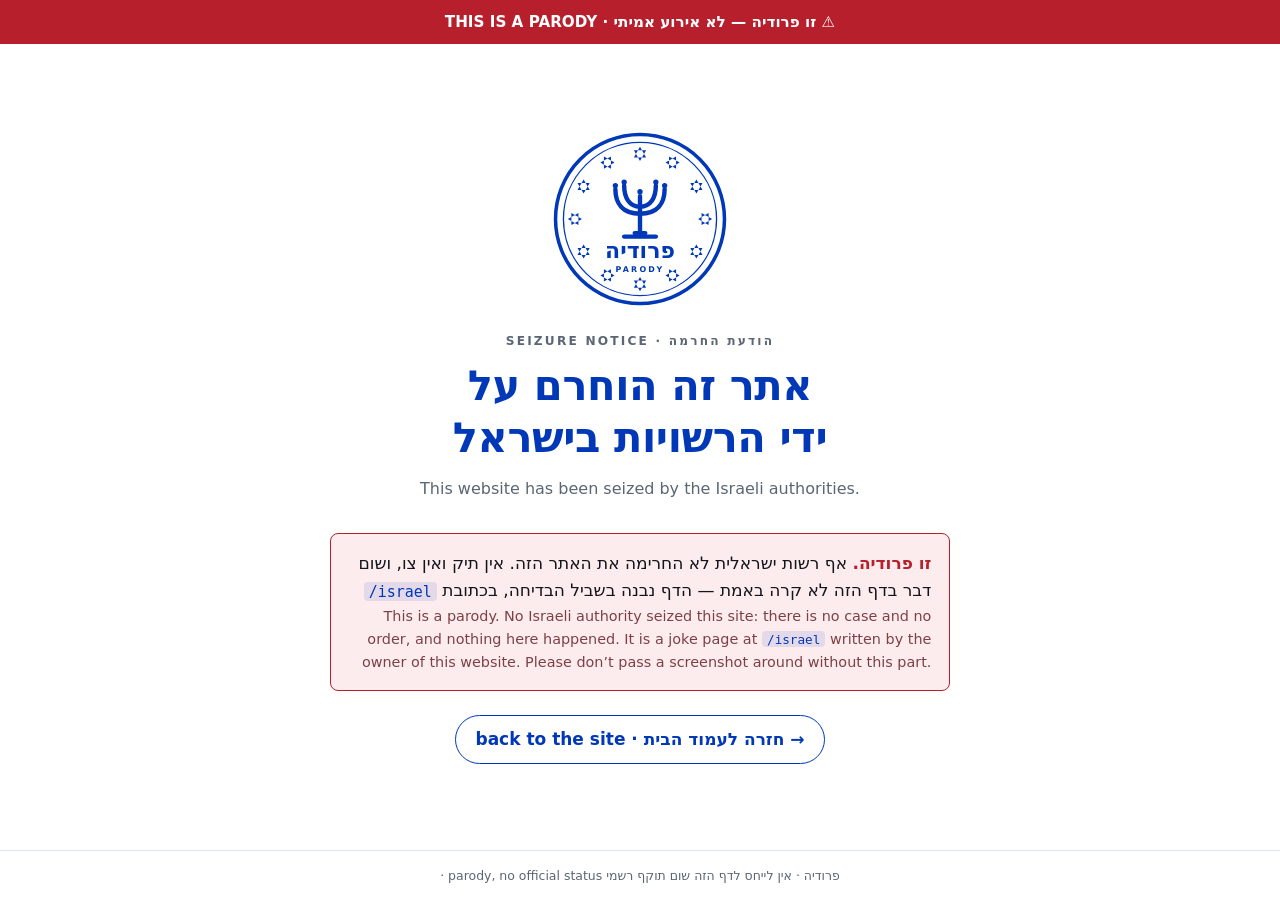
==== israel/index.html @ 96e04015 "website update" ====
<!doctype html>
<html lang="he" dir="rtl">
<head>
<meta charset="utf-8">
<meta name="viewport" content="width=device-width,initial-scale=1">
<meta name="referrer" content="no-referrer">
<meta name="robots" content="noindex,nofollow">
<meta name="theme-color" content="#0038b8">
<meta name="description" content="פרודיה — דף בדיחה. אתר זה לא הוחרם על ידי שום רשות, ולא קרה שום אירוע אמיתי.">
<title>אתר זה הוחרם · פרודיה</title>
<link rel="icon" href="data:,">
<link rel="stylesheet" href="israel.css">
</head>
<body>

<div class="bar">⚠ זו פרודיה — לא אירוע אמיתי · THIS IS A PARODY</div>

<main class="page">
<div class="inner">

<svg class="emblem" viewBox="0 0 200 200" role="img" aria-label="חותם פרודיה — parody seal">
<defs>
<path id="magen" d="M0,-8 L6.93,4 L-6.93,4 Z M0,8 L6.93,-4 L-6.93,-4 Z"/>
</defs>

<circle cx="100" cy="100" r="96" fill="none" stroke="currentColor" stroke-width="4"/>
<circle cx="100" cy="100" r="87" fill="none" stroke="currentColor" stroke-width="1.5"/>

<g fill="currentColor" aria-hidden="true">
<use href="#magen" transform="translate(100,26)"/>
<use href="#magen" transform="rotate(30 100 100) translate(100,26)"/>
<use href="#magen" transform="rotate(60 100 100) translate(100,26)"/>
<use href="#magen" transform="rotate(90 100 100) translate(100,26)"/>
<use href="#magen" transform="rotate(120 100 100) translate(100,26)"/>
<use href="#magen" transform="rotate(150 100 100) translate(100,26)"/>
<use href="#magen" transform="rotate(180 100 100) translate(100,26)"/>
<use href="#magen" transform="rotate(210 100 100) translate(100,26)"/>
<use href="#magen" transform="rotate(240 100 100) translate(100,26)"/>
<use href="#magen" transform="rotate(270 100 100) translate(100,26)"/>
<use href="#magen" transform="rotate(300 100 100) translate(100,26)"/>
<use href="#magen" transform="rotate(330 100 100) translate(100,26)"/>
</g>

<g fill="none" stroke="currentColor" stroke-width="5" stroke-linecap="round" stroke-linejoin="round" aria-hidden="true">
<path d="M100 116 V 74"/>
<path d="M100 94 C 80 94 72 82 72 66"/>
<path d="M100 94 C 120 94 128 82 128 66"/>
<path d="M100 86 C 88 86 82 76 82 62"/>
<path d="M100 86 C 112 86 118 76 118 62"/>
<path d="M82 120 H 118"/>
<path d="M94 116 h12"/>
</g>

<g fill="currentColor" aria-hidden="true">
<circle cx="72" cy="62" r="3"/>
<circle cx="82" cy="58" r="3"/>
<circle cx="100" cy="69" r="3"/>
<circle cx="118" cy="58" r="3"/>
<circle cx="128" cy="62" r="3"/>
</g>

<text x="100" y="144" text-anchor="middle" font-size="25" font-weight="800" fill="currentColor" direction="rtl" font-family="inherit">פרודיה</text>
<text x="100" y="160" text-anchor="middle" font-size="9" font-weight="700" letter-spacing="2.5" fill="currentColor" font-family="inherit">PARODY</text>
</svg>

<p class="kicker">הודעת החרמה · SEIZURE NOTICE</p>

<h1>אתר זה הוחרם על ידי הרשויות בישראל</h1>

<p class="sub">This website has been seized by the Israeli authorities.</p>

<div class="parody">
<p><strong>זו פרודיה.</strong> אף רשות ישראלית לא החרימה את האתר הזה. אין תיק ואין צו, ושום דבר בדף הזה לא קרה באמת — הדף נבנה בשביל הבדיחה, בכתובת <code>/israel</code></p>
<p class="en">This is a parody. No Israeli authority seized this site: there is no case and no order, and nothing here happened. It is a joke page at <code>/israel</code> written by the owner of this website. Please don’t pass a screenshot around without this part.</p>
</div>

<p class="back"><a href="/">→ חזרה לעמוד הבית · back to the site</a></p>

</div>
</main>

<footer class="foot"><span>פרודיה · אין לייחס לדף הזה שום תוקף רשמי</span> <span dir="ltr">· parody, no official status</span></footer>

</body>
</html>
---- israel/israel.css ----
/* /israel — parody notice page (flat, full-page).
   Shared by kirmy.org, kozzyx.org, owaua.com and wearegays.net.

   Deliberately plain: no gradients, no glows, no animation, system fonts only.
   The parody framing is part of the design and is not decorative — the banner,
   the seal (פרודיה / PARODY) and the disclosure box all state it. */

*, *::before, *::after { box-sizing: border-box; }

:root {
  --blue: #0038b8;
  --blue-soft: #eef2fd;
  --ink: #12161c;
  --muted: #5b6675;
  --line: #dde3ec;
  --red: #b81f2c;
  --red-soft: #fdecee;
}

html, body { height: 100%; }

body {
  margin: 0;
  min-height: 100vh;
  display: flex;
  flex-direction: column;
  background: #fff;
  color: var(--ink);
  font-family: system-ui, -apple-system, "Segoe UI", Roboto, "Helvetica Neue",
    "Arial Hebrew", Arial, sans-serif;
  font-size: 17px;
  line-height: 1.6;
  -webkit-text-size-adjust: 100%;
}

/* --- parody banner --- */
.bar {
  background: var(--red);
  color: #fff;
  text-align: center;
  font-weight: 700;
  font-size: clamp(.76rem, 2.2vw, .95rem);
  padding: .62rem 1rem;
}

/* --- full-height centred stage --- */
.page {
  flex: 1;
  display: grid;
  place-items: center;
  padding: clamp(1.5rem, 5vw, 3.5rem) 1.25rem;
}

.inner {
  width: 100%;
  max-width: 620px;
  text-align: center;
}

.emblem {
  display: block;
  width: clamp(116px, 30vw, 176px);
  height: auto;
  margin: 0 auto clamp(1rem, 3vw, 1.6rem);
  color: var(--blue);
}

.kicker {
  margin: 0 0 .55rem;
  color: var(--muted);
  font-size: .76rem;
  font-weight: 700;
  letter-spacing: .18em;
}

h1 {
  margin: 0 0 .7rem;
  font-size: clamp(1.6rem, 6vw, 2.6rem);
  font-weight: 800;
  line-height: 1.25;
  letter-spacing: -.01em;
  color: var(--blue);
  text-wrap: balance;
}

.sub {
  direction: ltr;
  unicode-bidi: isolate;
  margin: 0 0 clamp(1.4rem, 4vw, 2rem);
  color: var(--muted);
  font-size: clamp(.85rem, 2.4vw, 1rem);
}

/* --- disclosure --- */
.parody {
  margin: 0 0 1.5rem;
  padding: 1rem 1.1rem;
  text-align: right;
  border: 1px solid var(--red);
  border-radius: 8px;
  background: var(--red-soft);
}

.parody strong { color: var(--red); }
.parody p { margin: 0; }

.en {
  display: block;
  direction: ltr;
  unicode-bidi: isolate;
  text-align: right;
  margin: .6rem 0 0;
  color: #7d4046;
  font-size: .9rem;
}

/* --- back link --- */
.back { margin: 0; }

.back a {
  display: inline-block;
  padding: .62rem 1.2rem;
  border: 1px solid var(--blue);
  border-radius: 999px;
  color: var(--blue);
  font-weight: 700;
  text-decoration: none;
}
.back a:hover { background: var(--blue-soft); }

/* --- footer --- */
.foot {
  border-top: 1px solid var(--line);
  padding: .9rem 1.25rem;
  text-align: center;
  color: var(--muted);
  font-size: .78rem;
}

/* --- misc --- */
code {
  direction: ltr;
  unicode-bidi: embed;
  font-size: .88em;
  padding: .05rem .32rem;
  border-radius: 4px;
  background: rgba(0, 56, 184, .1);
  color: var(--blue);
}

a:focus-visible {
  outline: 2px solid var(--blue);
  outline-offset: 3px;
  border-radius: 6px;
}
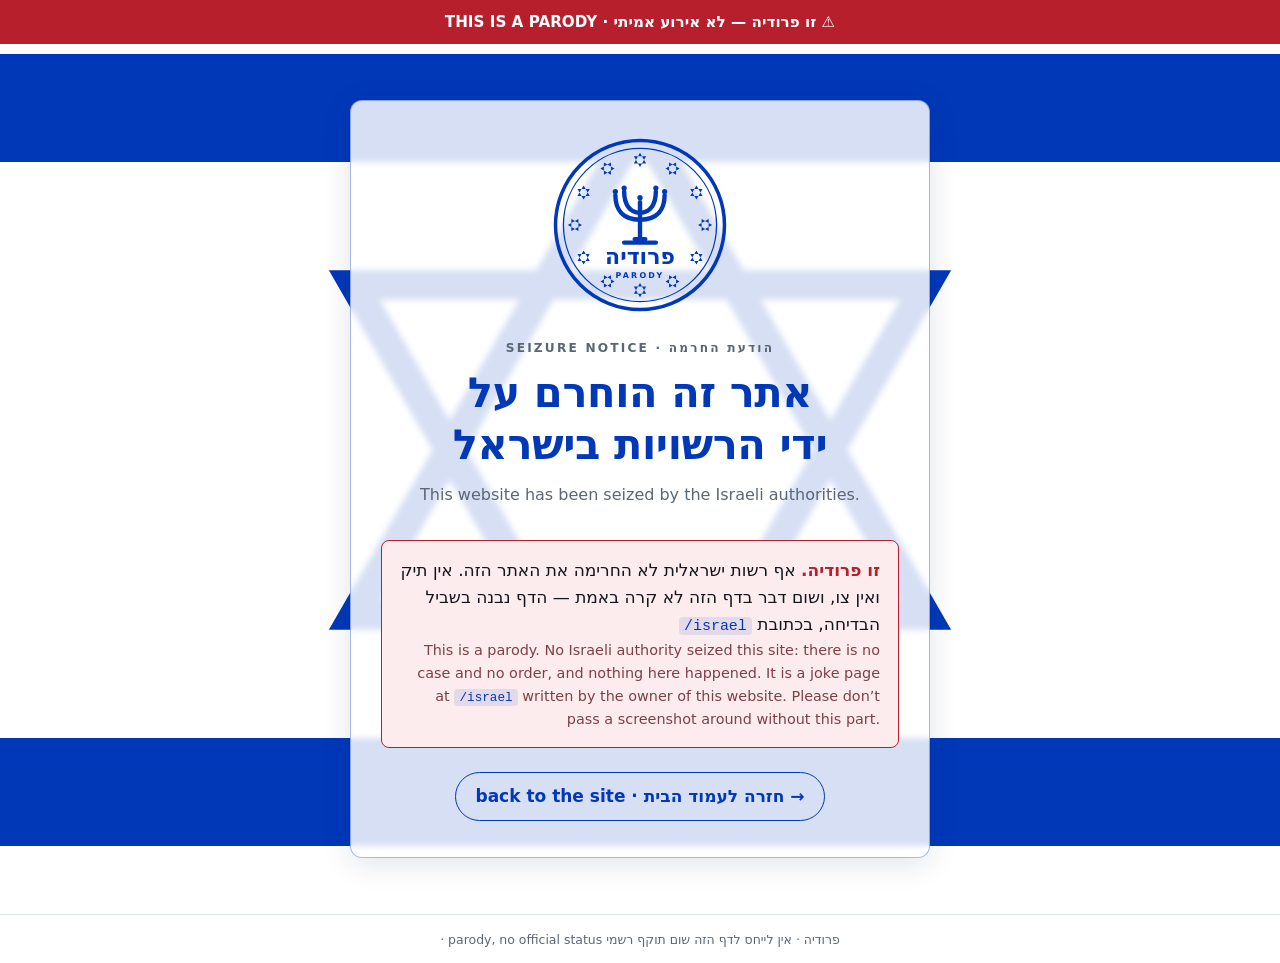
==== commit 786057fc: "website update" ====
--- a/israel/index.html
+++ b/israel/index.html
@@ -12,6 +12,8 @@
 <link rel="stylesheet" href="israel.css">
 </head>
 <body>
+
+<div class="flag" aria-hidden="true"></div>
 
 <div class="bar">⚠ זו פרודיה — לא אירוע אמיתי · THIS IS A PARODY</div>
 
--- a/israel/israel.css
+++ b/israel/israel.css
@@ -33,8 +33,32 @@
   -webkit-text-size-adjust: 100%;
 }
 
+/* --- Israeli flag background ---
+   White field, two blue stripes, and the Star of David drawn as an outline
+   (as on the actual flag, not filled). The star is held back in opacity so the
+   notice text above it stays legible. */
+.flag {
+  position: fixed;
+  inset: 0;
+  z-index: 0;
+  background-color: #fff;
+  background-image:
+    url("data:image/svg+xml;charset=utf-8,%3Csvg%20xmlns='http://www.w3.org/2000/svg'%20viewBox='0%200%20200%20200'%3E%3Cg%20fill='none'%20stroke='%230038b8'%20stroke-width='7'%3E%3Cpath%20d='M100%2022%20L167.5%20139%20L32.5%20139%20Z'/%3E%3Cpath%20d='M100%20178%20L32.5%2061%20L167.5%2061%20Z'/%3E%3C/g%3E%3C/svg%3E"),
+    linear-gradient(to bottom,
+      #fff 0 6%,
+      var(--blue) 6% 18%,
+      #fff 18% 82%,
+      var(--blue) 82% 94%,
+      #fff 94% 100%);
+  background-repeat: no-repeat, no-repeat;
+  background-position: center center, center center;
+  background-size: min(94vh, 72vw) auto, 100% 100%;
+}
+
 /* --- parody banner --- */
 .bar {
+  position: relative;
+  z-index: 1;
   background: var(--red);
   color: #fff;
   text-align: center;
@@ -49,12 +73,21 @@
   display: grid;
   place-items: center;
   padding: clamp(1.5rem, 5vw, 3.5rem) 1.25rem;
+  position: relative;
+  z-index: 1;
 }
 
 .inner {
   width: 100%;
-  max-width: 620px;
+  max-width: 580px;
   text-align: center;
+  padding: clamp(1.5rem, 4vw, 2.25rem) clamp(1.1rem, 3.5vw, 1.9rem);
+  background: rgba(255, 255, 255, .84);
+  -webkit-backdrop-filter: blur(3px);
+  backdrop-filter: blur(3px);
+  border: 1px solid rgba(0, 56, 184, .35);
+  border-radius: 12px;
+  box-shadow: 0 6px 30px rgba(12, 30, 70, .12);
 }
 
 .emblem {
@@ -130,6 +163,8 @@
 
 /* --- footer --- */
 .foot {
+  position: relative;
+  z-index: 1;
   border-top: 1px solid var(--line);
   padding: .9rem 1.25rem;
   text-align: center;
